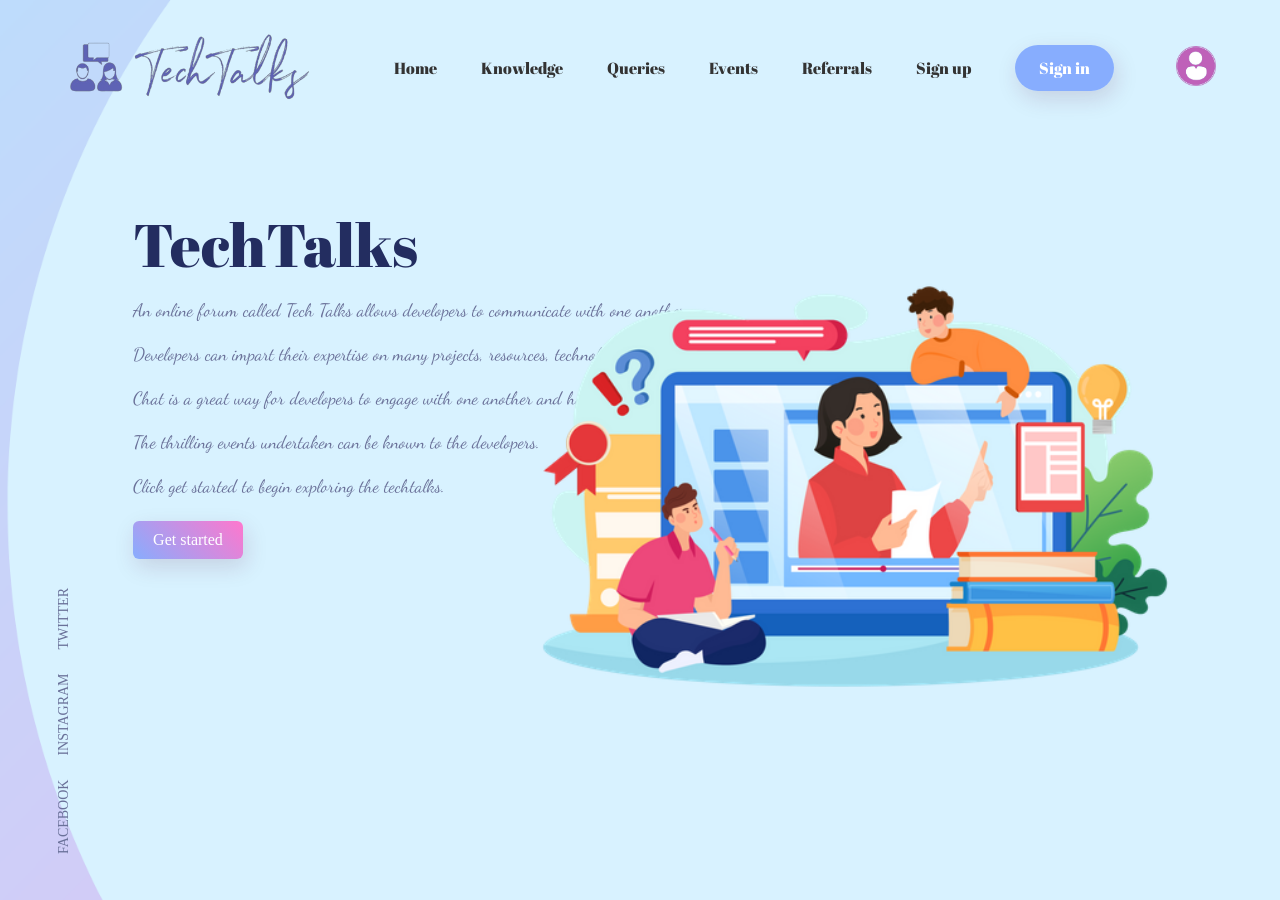
==== index.html @ f3d335b9 "some changes" ====
<!DOCTYPE html>
<html lang="en">
<head>
    <meta charset="UTF-8">
    <meta http-equiv="X-UA-Compatible" content="IE=edge">
    <meta name="viewport" content="width=device-width, initial-scale=1.0">
    <link rel="stylesheet" href="index.css">
    <link rel="preconnect" href="https://fonts.googleapis.com">
<link rel="preconnect" href="https://fonts.gstatic.com" crossorigin>
<link href="https://fonts.googleapis.com/css2?family=Dancing+Script:wght@700&display=swap" rel="stylesheet">
<link rel="preconnect" href="https://fonts.googleapis.com">
<link rel="preconnect" href="https://fonts.gstatic.com" crossorigin>
<link href="https://fonts.googleapis.com/css2?family=Abril+Fatface&display=swap" rel="stylesheet">
    <title>Techtalks home</title>
</head>
<body>
    <div class="container">
        <div class="navbar">
            <a href="index.html"><img src="logo2.png" alt="" class="logo"></a>
            <nav>
                <ul>
                    <li><a href="index.html">Home</a></li>
                    <li><a href="">Knowledge</a></li>
                    <li><a href="">Queries</a></li>
                    <li><a href="events.html">Events</a></li>
                    <li><a href="">Referrals</a></li>
                    <li><a href="regpage.html" class="secondary-button">Sign up</a></li>
                    <li><a href="regpage.html" class="primary-button">Sign in</a></li>
                    
                </ul>
            </nav>
          <a href="profile3.html">  <img src="profile1.png" alt="" class="profile" ></a>

        </div>

        <div class="content">
            <h1>TechTalks</h1>
            <p>An online forum called Tech Talks allows developers to communicate with one another.<br><br>
                Developers can impart their expertise on many projects, resources, technology, and other topics.<br><br>
                Chat is a great way for developers to engage with one another and have many entertaining chats.<br><br>
                The thrilling events undertaken can be known to the developers. <br><br>
                Click get started to begin exploring the techtalks.
            </p>
            <a href="regpage.html" class="btn1">Get started</a>
    
        </div>

        <img src="side2.png" alt="" class="sideimage">
        
        <div class="social-links">
            <a href="">FACEBOOK</a>
            <a href="">INSTAGRAM</a>
            <a href="">TWITTER</a>
        </div>
    </div>
    
</body>
</html>
---- index.css ----
*{
    margin:0;
    padding: 0;
}
.container{
    height: 100vh;
    width: 100vw;
    background-image: url(background.png);
    background-position: center;
    background-size: cover;
    padding-left: 5%;
    padding-right: 5%;
    box-sizing: border-box;
    position: relative;
}
.navbar{
    width: 100%;
    height: 15vh;
    margin: auto;
    display: flex;
    align-items: center;

}
.logo{
    width: 250px;
    cursor: pointer;

}
.profile{
    width: 40px;
    cursor: pointer;   
}
nav{
    flex: 1;
    padding-left: 60px;

}

nav ul li{
    display: inline-block;
    list-style: none;
    margin:0px 20px;
}

nav ul li a{
    text-decoration: none;
    color: #333;
    font-family: 'Abril Fatface', cursive;
    transition: all 0.5s ease;
}
.primary-button{
    background-color:#87adfe;
    border-radius: 85px;
    font-weight: 400;
    color: #fff ;
    padding: 12px 24px;
    box-shadow: 3px 8px 22px rgba(94,28,68,0.15);

}
nav ul li a:hover{
    color: rgb(92, 58, 131);
}
.content h1{
    font-family: 'Abril Fatface', cursive;
    font-size: 60px;
    font-weight: 500;
   /* margin-top: 24px;*/
    margin-bottom: 15px;
    color: #232d60;

}
.content p{
    font-family: 'Dancing Script', cursive;
    font-size: 18px;
    color: #6a7199;
    
    
}
.content{
    margin-left: 6%;
    margin-top:6%;

}
.content .btn1{
    display:inline-block;
    background: linear-gradient(45deg, #87adfe, #ff77cd);
    border-radius: 6px;
    padding: 10px 20px ;
    box-sizing: border-box;
    text-decoration: none;
    color: #fff;
    box-shadow: 3px 8px 22px rgba(94,28,68,0.15);
    margin-top: 24px;
    transition: all 0.5s ease;
}
.sideimage{
    height: 63%;
    position: absolute;
    bottom: 130px;
    right: 0px;
}
.content .btn1:hover{
    background: linear-gradient(45deg,  #ff77cd,#87adfe);
    transform: scale(1.2);
}
.social-links{
    transform: rotate(-90deg);
    position: absolute;
    left: -80px;
    bottom: 180px;
}
.social-links a{
    text-decoration: none;
    color: #6a7199;
    padding-right: 20px;
    font-size: 14px;

}
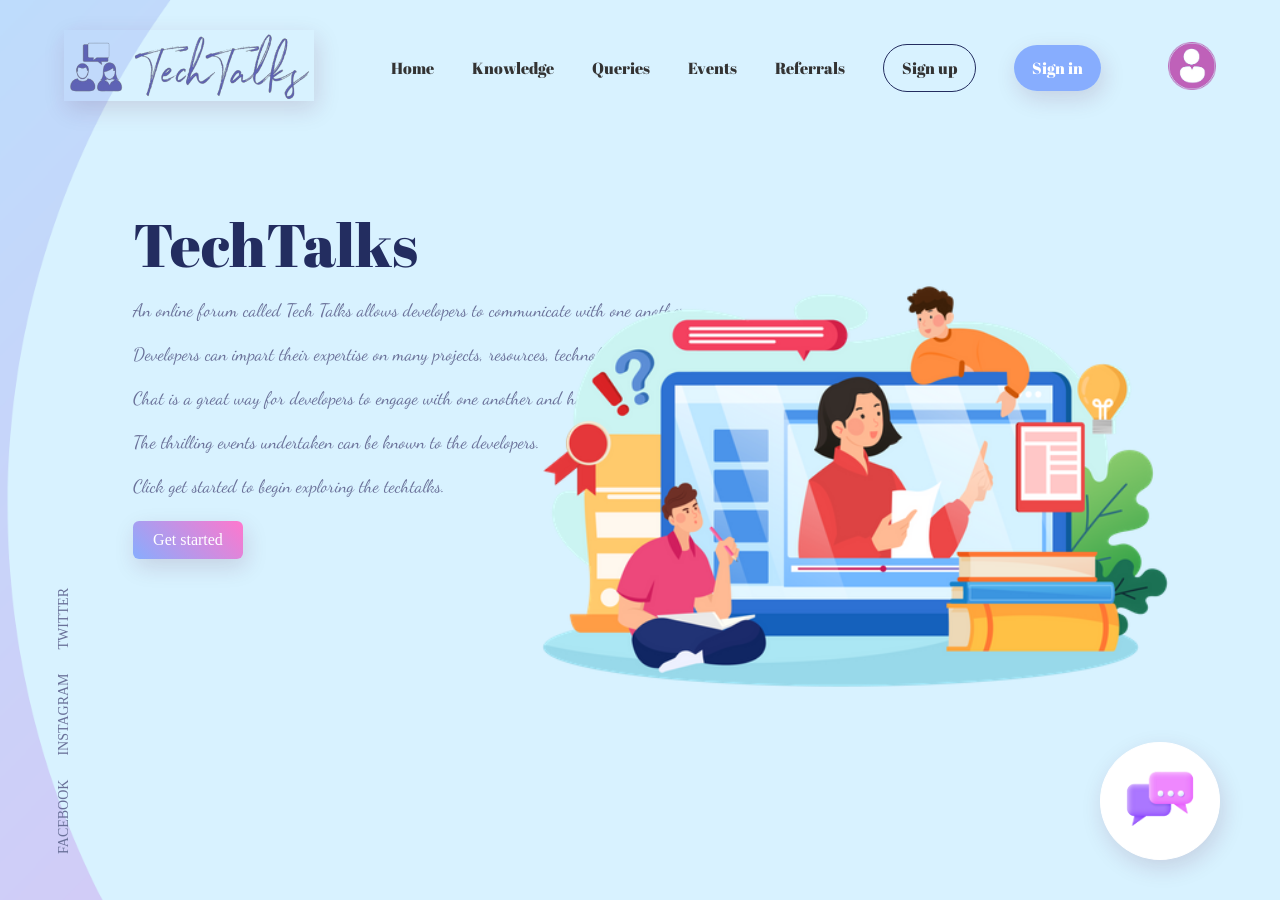
==== commit 5ce129c1: "chat icon added" ====
--- a/index.html
+++ b/index.html
@@ -46,6 +46,7 @@
         </div>
 
         <img src="side2.png" alt="" class="sideimage">
+        <a href="#"><img src="chat.png" alt="" class="chatimage"></a>
         
         <div class="social-links">
             <a href="">FACEBOOK</a>
--- a/index.css
+++ b/index.css
@@ -24,10 +24,11 @@
 .logo{
     width: 250px;
     cursor: pointer;
+    box-shadow: 3px 8px 22px rgba(94,28,68,0.15);
 
 }
 .profile{
-    width: 40px;
+    width: 48px;
     cursor: pointer;   
 }
 nav{
@@ -39,7 +40,7 @@
 nav ul li{
     display: inline-block;
     list-style: none;
-    margin:0px 20px;
+    margin:0px 17px;
 }
 
 nav ul li a{
@@ -53,9 +54,27 @@
     border-radius: 85px;
     font-weight: 400;
     color: #fff ;
-    padding: 12px 24px;
+    padding: 12px 18px;
     box-shadow: 3px 8px 22px rgba(94,28,68,0.15);
+    transition: 0.2s ease-out;
 
+
+}
+.primary-button:hover{
+    background-color:whitesmoke;
+
+}
+.secondary-button{
+    border: 0.5px solid #232d60;
+    border-radius: 85px;
+    font-weight: 400;
+    padding: 12px 18px;
+    transition: 0.2s ease-out;
+}
+.secondary-button:hover{
+    border: 0.5px solid #87adfe ;
+    background-color: #87adfe;
+    color: white;
 }
 nav ul li a:hover{
     color: rgb(92, 58, 131);
@@ -99,6 +118,22 @@
     bottom: 130px;
     right: 0px;
 }
+.chatimage{
+    position: absolute;
+    height: 12%;
+    right: 60px;
+    padding-top: 8px; 
+    bottom: 40px;
+    border: 1px solid #fff;
+    background-color: #fff;
+    box-shadow: 3px 8px 22px rgba(94,28,68,0.15);
+    border-radius: 100%;
+    cursor: pointer;
+    transition: all 0.5s ease-in-out;
+}
+.chatimage:hover{
+    transform: scale(1.2);
+}
 .content .btn1:hover{
     background: linear-gradient(45deg,  #ff77cd,#87adfe);
     transform: scale(1.2);
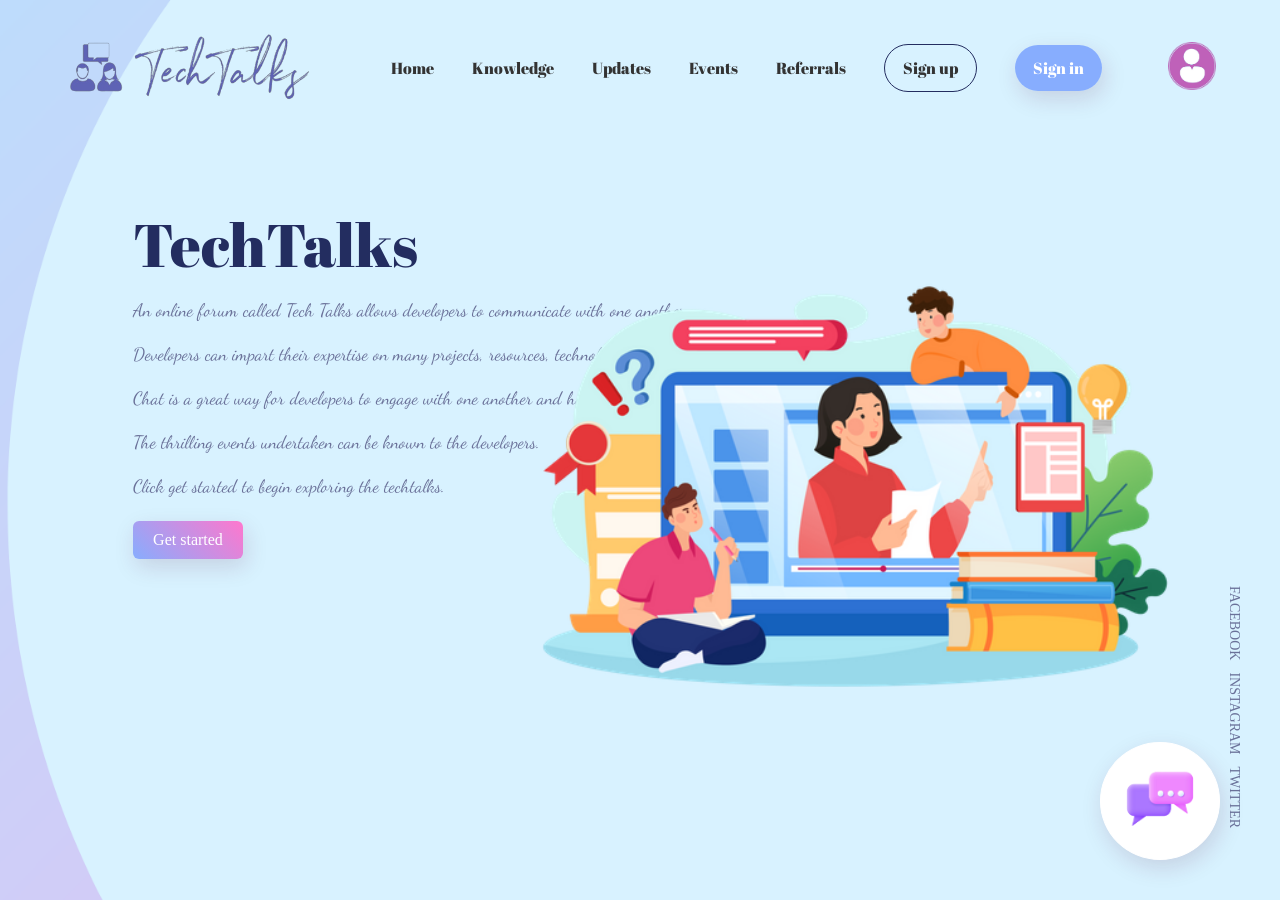
==== commit 06496632: "newchnages in links" ====
--- a/index.html
+++ b/index.html
@@ -21,7 +21,7 @@
                 <ul>
                     <li><a href="index.html">Home</a></li>
                     <li><a href="">Knowledge</a></li>
-                    <li><a href="">Queries</a></li>
+                    <li><a href="">Updates</a></li>
                     <li><a href="events.html">Events</a></li>
                     <li><a href="">Referrals</a></li>
                     <li><a href="regpage.html" class="secondary-button">Sign up</a></li>
--- a/index.css
+++ b/index.css
@@ -24,12 +24,13 @@
 .logo{
     width: 250px;
     cursor: pointer;
-    box-shadow: 3px 8px 22px rgba(94,28,68,0.15);
+    
 
 }
 .profile{
     width: 48px;
-    cursor: pointer;   
+    cursor: pointer; 
+      
 }
 nav{
     flex: 1;
@@ -139,15 +140,15 @@
     transform: scale(1.2);
 }
 .social-links{
-    transform: rotate(-90deg);
+    transform: rotate(90deg);
     position: absolute;
-    left: -80px;
+    right: -80px;
     bottom: 180px;
 }
 .social-links a{
     text-decoration: none;
     color: #6a7199;
-    padding-right: 20px;
+    padding-right: 8px;
     font-size: 14px;
 
 }
